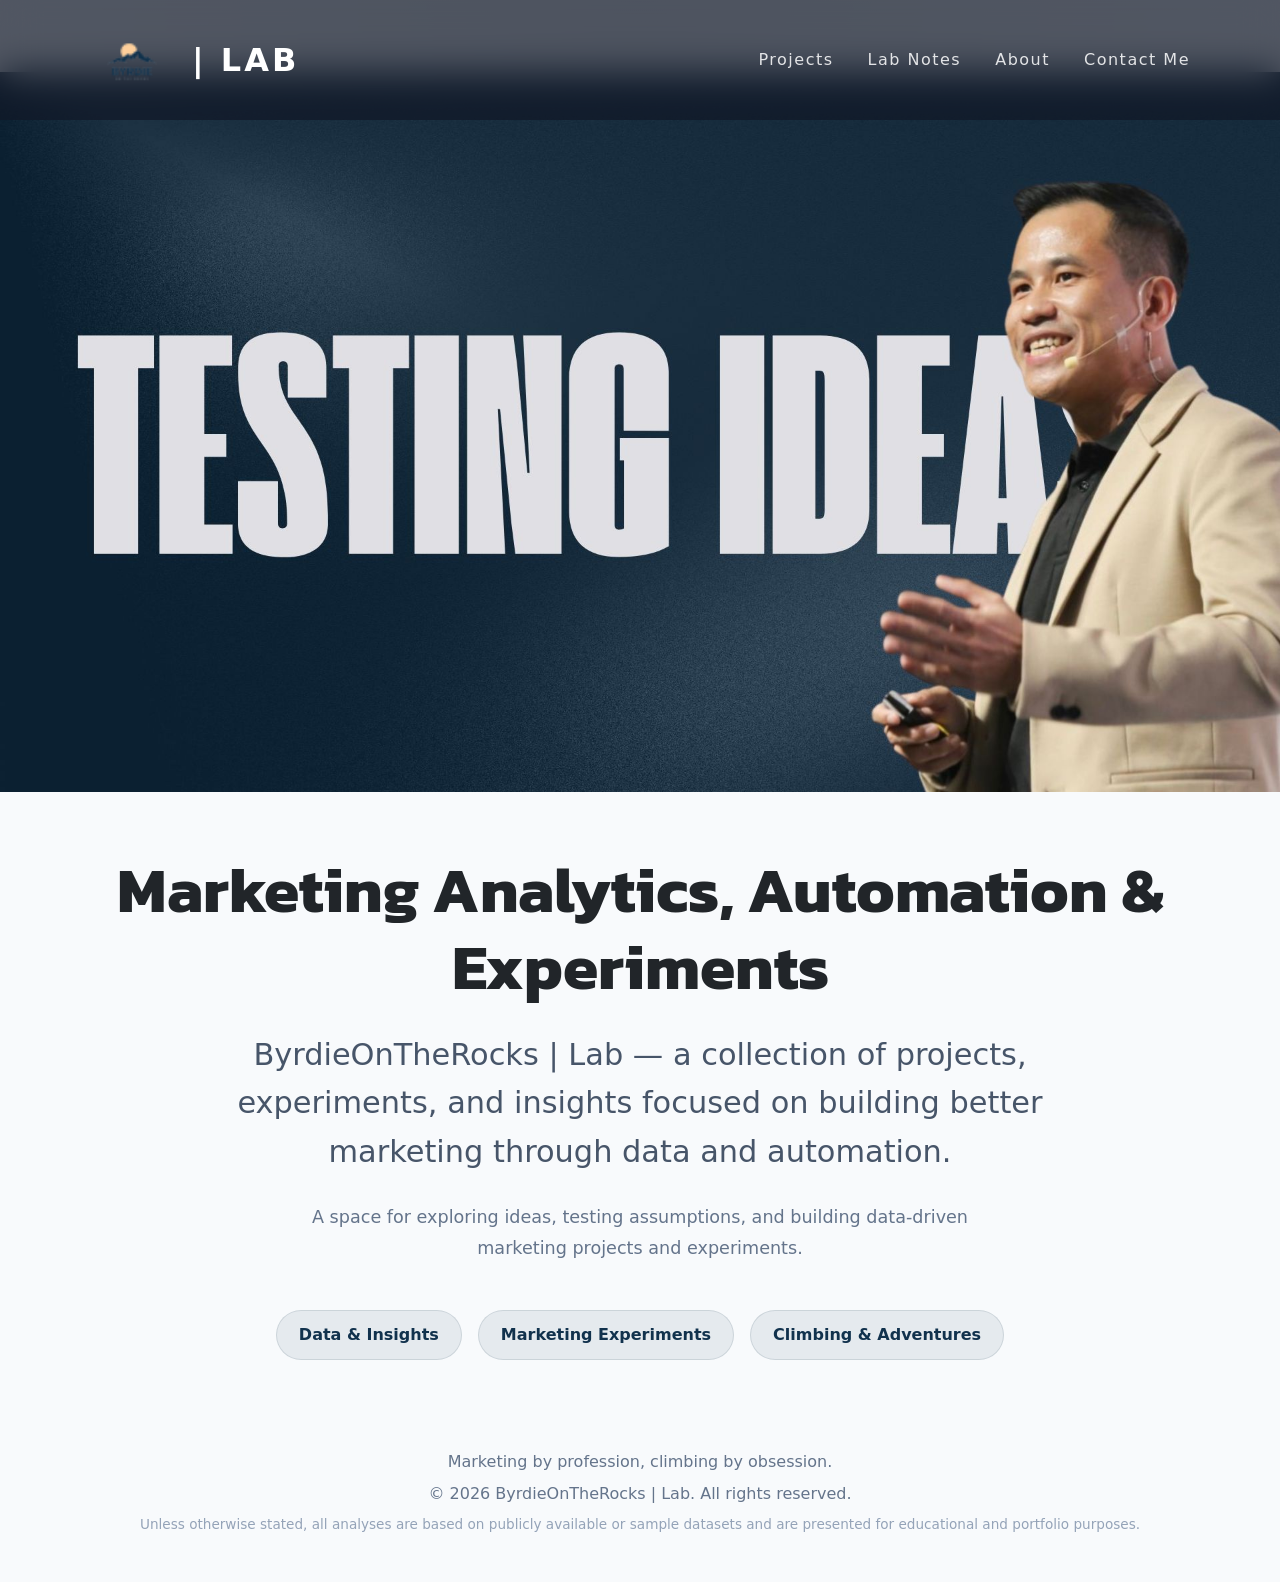
==== index.html @ e03d6bf9 "Standardize extensionless URLs and update site metadata" ====
<!DOCTYPE html>
<html lang="en">

<head>
    <meta charset="UTF-8">
    <meta name="viewport" content="width=device-width, initial-scale=1">

    <!-- Meta Tag -->
    <title>ByrdieOnTheRocks | Lab</title>
    <meta name="description"
        content="ByrdieOnTheRocks Lab is a personal space for exploring marketing ideas, testing assumptions, and building better marketing with data, automation, and experimentation.">
    <meta name="author" content="Ekkaphot">
    <meta name="robots" content="index,follow,max-image-preview:large,max-snippet:-1,max-video-preview:-1">
    <meta name="theme-color" content="#11324D">
    <meta name="color-scheme" content="light">
    <link rel="canonical" href="https://lab.byrdieontherocks.com/">

    <!-- Open Graph -->
    <meta property="og:type" content="website">
    <meta property="og:site_name" content="ByrdieOnTheRocks Lab">
    <meta property="og:title" content="ByrdieOnTheRocks | Lab">
    <meta property="og:description"
        content="A personal lab for exploring marketing ideas, testing assumptions, and building better marketing with data, automation, and experimentation.">
    <meta property="og:url" content="https://lab.byrdieontherocks.com/">
    <meta property="og:image" content="https://live.staticflickr.com/65535/55422906701_ce9c92b844_b.jpg">
    <meta property="og:image:width" content="1200">
    <meta property="og:image:height" content="630">
    <meta property="og:image:alt" content="ByrdieOnTheRocks Lab homepage">

    <!-- Schema -->
    <script type="application/ld+json">
    {
      "@context": "https://schema.org",
      "@type": "WebSite",
      "name": "ByrdieOnTheRocks Lab",
      "url": "https://lab.byrdieontherocks.com/",
      "description": "A personal lab for exploring marketing ideas, testing assumptions, and building better marketing with data, automation, and experimentation.",
      "author": {
        "@type": "Person",
        "name": "Ekkaphot"
      }
    }
    </script>

    <!-- Bootstrap -->
    <link href="https://cdn.jsdelivr.net/npm/bootstrap@5.3.3/dist/css/bootstrap.min.css" rel="stylesheet">

    <!-- Custom CSS -->
    <link rel="stylesheet" href="css/style.css">

    <!-- Google Fonts -->
    <link
        href="https://fonts.googleapis.com/css2?family=Kanit:wght@300;400;500;600;700&family=Oxygen:wght@300;400;700&display=swap"
        rel="stylesheet">
</head>

<body>

    <!-- NAVBAR -->
    <nav class="navbar navbar-expand-lg navbar-dark fixed-top">
        <div class="container">

            <a class="navbar-brand d-flex align-items-center" href="index">
                <img src="images/byrdieontherockslablogo.png" alt="ByrdieOnTheRocks Lab" class="navbar-logo">

                <span class="lab-text">| LAB</span>
            </a>

            <button class="navbar-toggler" type="button" data-bs-toggle="collapse" data-bs-target="#navbar"
                aria-controls="navbar" aria-expanded="false" aria-label="Open navigation">
                <span class="navbar-toggler-icon"></span>
            </button>

            <div id="navbar" class="collapse navbar-collapse">
                <ul class="navbar-nav ms-auto">

                    <li class="nav-item">
                        <a class="nav-link" href="project">
                            Projects
                        </a>
                    </li>

                    <li class="nav-item">
                        <a class="nav-link" href="lab-notes">
                            Lab Notes
                        </a>
                    </li>

                    <li class="nav-item">
                        <a class="nav-link" href="about">
                            About
                        </a>
                    </li>

                    <li class="nav-item">
                        <a class="nav-link" href="contact-me">
                            Contact Me
                        </a>
                    </li>

                </ul>
            </div>

        </div>
    </nav>


    <!-- HERO -->
    <header class="hero">

        <!-- homepage banner -->
        <img src="images/byrdieontherockslabbanner2.jpg" class="hero-banner" alt="ByrdieOnTheRocks Lab">

        <div class="container">

            <div class="hero-content text-center">

                <h1>
                    Marketing Analytics, Automation &amp; Experiments
                </h1>

                <h2>
                    ByrdieOnTheRocks | Lab — a collection of projects,
                    experiments, and insights focused on building better
                    marketing through data and automation.
                </h2>

                <p>
                    A space for exploring ideas, testing assumptions, and
                    building data-driven marketing projects and experiments.
                </p>

                <div class="hero-tags">
                    <a href="projects#data-projects" class="hero-tag">
                        Data &amp; Insights
                    </a>
                    <a href="projects#marketing-experiments" class="hero-tag">
                        Marketing Experiments
                    </a>
                    <a href="https://www.byrdieontherocks.com/?utm_source=lab.byrdieontherocks.com&utm_medium=referral&utm_campaign=home_page&utm_content=inline_link"
                        class="hero-tag">
                        Climbing &amp; Adventures
                    </a>

                </div>

            </div>

        </div>

    </header>

    <!-- FOOTER -->
    <footer class="footer">

        <p>
            Marketing by profession, climbing by obsession.
        </p>

        <p>
            © 2026 ByrdieOnTheRocks | Lab. All rights reserved.
        </p>

        <p class="footer-note">
            Unless otherwise stated, all analyses are based on publicly
            available or sample datasets and are presented for educational
            and portfolio purposes.
        </p>

    </footer>

    <!-- Bootstrap JavaScript -->
    <script src="https://cdn.jsdelivr.net/npm/bootstrap@5.3.3/dist/js/bootstrap.bundle.min.js"></script>

</body>

</html>
---- css/style.css ----
/* ==========================
   Global
========================== */
body::before{
    content:"";
    position:fixed;
    inset:0;
    pointer-events:none;

    opacity:.03;

    background-image:
        url("images/noise.png");
}

body{
    background:
        radial-gradient(
            circle at top,
            rgba(17,50,77,.06),
            transparent 45%
        ),
        #f8fafc;
}

/* ==========================
   Navbar
========================== */
.navbar{
    background:rgba(17,24,39,.72);
    backdrop-filter:blur(18px);
    padding-top:5px;
    padding-bottom:5px;
}

.navbar{
    transition:all .3s ease;
}
.navbar-brand{
    display:flex;
    align-items:center;
    gap:10px;
}

.lab-text{
    color:#fff;
    font-weight:600;
    font-size:2rem;
    letter-spacing:3px;
}

.lab-text{
    align-self:center;
}

.nav-link{
    color:#fff !important;
    opacity:.85;
    margin-left:18px;
	letter-spacing: 1.5px;
}

.nav-link:hover{
    opacity:1;
}

.navbar-logo{
    height:100px;
    width:auto;
}

/* ==========================
   Hero
========================== */

.hero{
    overflow:hidden;
    padding-bottom: 30px;
}

/* Full-width banner */

.hero-banner{
    width:100%;
    height:auto;
    display:block;
    margin-top:72px;      
    margin-bottom:60px;
}

/* Hero text */

.hero-content{
    text-align:center;
}

.hero h1{

    font-family:"Kanit",sans-serif;

    font-size:clamp(2.4rem,5vw,4rem);

    font-weight:700;

    margin-bottom:25px;

}

.hero h2{

    font-size:clamp(1.2rem,2.6vw,1.9rem);

    font-weight:300;

    color:#475569;

    max-width:850px;

    margin:0 auto 25px;

    line-height:1.6;

}

.hero p{

    max-width:700px;

    margin:0 auto;

    color: #64748b;

    font-size:1.1rem;

    line-height:1.8;

}

/* ==========================
   Buttons
========================== */

.btn-lab{

    display:inline-block;

    margin-top:45px;

    padding:14px 36px;

    background:#fff;

    color:#111827;

    text-decoration:none;

    border-radius:50px;

    font-weight:700;

    transition:.25s;

}

.btn-lab:hover{

    background:#e5e7eb;

    color:#111827;

}

/* ==========================
   Mobile
========================== */

@media (max-width:768px){

.hero h1{
    font-size:2.3rem;
    line-height:1.15;
}

.hero h2{
    font-size:1.25rem;
}

.hero p{
    font-size:1rem;
    padding:0 20px;

}

.btn-lab{
    padding:12px 30px;
}
}

/* ==========================
H1 Section
========================== */


.hero-tags{
    display:flex;
    justify-content:center;
    gap:16px;
    flex-wrap:wrap;
    margin-top:45px;
}

.hero-tag{
    display:inline-flex;
    align-items:center;
    gap:8px;
    padding:12px 22px;
    background:rgba(17,50,77,.08);
    border:1px solid rgba(17,50,77,.12);
    border-radius:50px;
    color:#11324d;
    text-decoration:none;
    font-weight:600;
    transition:all .25s ease;
}

.hero-tag:hover{
    background:#11324d;
    color:#fff;
    transform:translateY(-2px);
}

.about-cta{
    display:flex;
    justify-content:center;
    margin-top:45px;
}

.footer{
    padding:60px 20px 40px;
    text-align:center;
    color:#64748b;
}

.footer p{
    margin-bottom:8px;
}

.footer-note{
    font-size:.85rem;
    color:#94a3b8;
}

/* ==========================
Projects Section
========================== */



.projects-header{
    padding:150px 0 80px;
    text-align:center;
}

.projects-header h1{
    font-family:"Kanit",sans-serif;
    font-size:3rem;
    margin-bottom:20px;
}

.projects-header p{
    max-width:700px;
    margin:auto;
    color:#9ca3af;
    line-height:1.8;
}

.projects-section{
    padding-bottom:100px;
}

.project-card{
    background:#ffffff;
    border-radius:24px;
    padding:30px;
    height:100%;
    box-shadow:
        0 10px 30px rgba(0,0,0,.08);

    transition:.3s;
}

.project-card:hover{
    transform:translateY(-8px);
}

.project-image{
    width:100%;
    border-radius:16px;
    margin-bottom:25px;
}

.project-tag{
    display:inline-block;
    font-size:.85rem;
    color:#64748b;
    margin-bottom:15px;
}

.project-card h3{
    font-family:"Kanit",sans-serif;
    margin-bottom:15px;
}

.project-card p{
    color:#6b7280;
    line-height:1.7;
}

.project-links{
    margin-top:30px;
}

.project-links a{
    margin-right:20px;
    text-decoration:none;
    font-weight:600;
    color:#11324D;
}

.coming-soon{
    font-size:2rem;
    margin-bottom:20px;
}

/* ==========================
Marketing Campaign Section
========================== */
.project-banner{
    position: relative;
    padding:180px 0 100px;
    overflow:hidden;
    color:white;

    background:
        linear-gradient(
            135deg,
            #11324D 0%,
            #111827 100%
        );
}

.project-banner-image{
    position:absolute;
    inset:0;
    width:100%;
    height:100%;
    object-fit:cover;
    opacity:.60;   /* adjust 0.15–0.30 */
}

.project-banner-overlay{
    background:
        linear-gradient(
            135deg,
            rgba(17,50,77,.35),
            rgba(17,24,39,.45)
        );
}

.project-banner-content{
    position:relative;
    z-index:1;
}

.project-banner h1{
    font-size:clamp(2.5rem, 5vw, 4rem);
    margin-bottom:20px;
}

.project-banner p{
    max-width:700px;
    color:#d1d5db;
}

/* ==========================
   About Page
========================== */

.about-page{
    padding-top:140px;
}

.about-section{
    padding:80px 0;
}

.about-photo{
    width:100%;
    border-radius:none;
}

.about-section h1{
    font-family:"Kanit",sans-serif;
    font-size:clamp(2.5rem,5vw,4rem);
    margin-bottom:25px;
}

.about-section p{
    color:#64748b;
    line-height:1.8;
}

.about-details{
    padding:80px 0;
    background:rgba(17,50,77,.04);
}

.about-details h2{
    font-family:"Kanit",sans-serif;
    margin-bottom:40px;
}

.about-item{
    height:100%;
    padding:30px;
    background:#fff;
    border-radius:24px;
    box-shadow:0 10px 30px rgba(0,0,0,.06);
}

.about-item h3{
    font-family:"Kanit",sans-serif;
}

.about-item p{
    color:#64748b;
    line-height:1.7;

}
/* ==========================
   Global Back to Projects Element
========================== */

.back-link {
    display: inline-block;
    margin: 2rem 0;
    color: #11324D;
    text-decoration: none;
    font-weight: 600;
}

.back-link:hover {
    text-decoration: underline;
}

/* ==========================
   Global Project Line Height
========================== */

.case-study-content p,
.case-study-content li {
    line-height: 1.6;
}
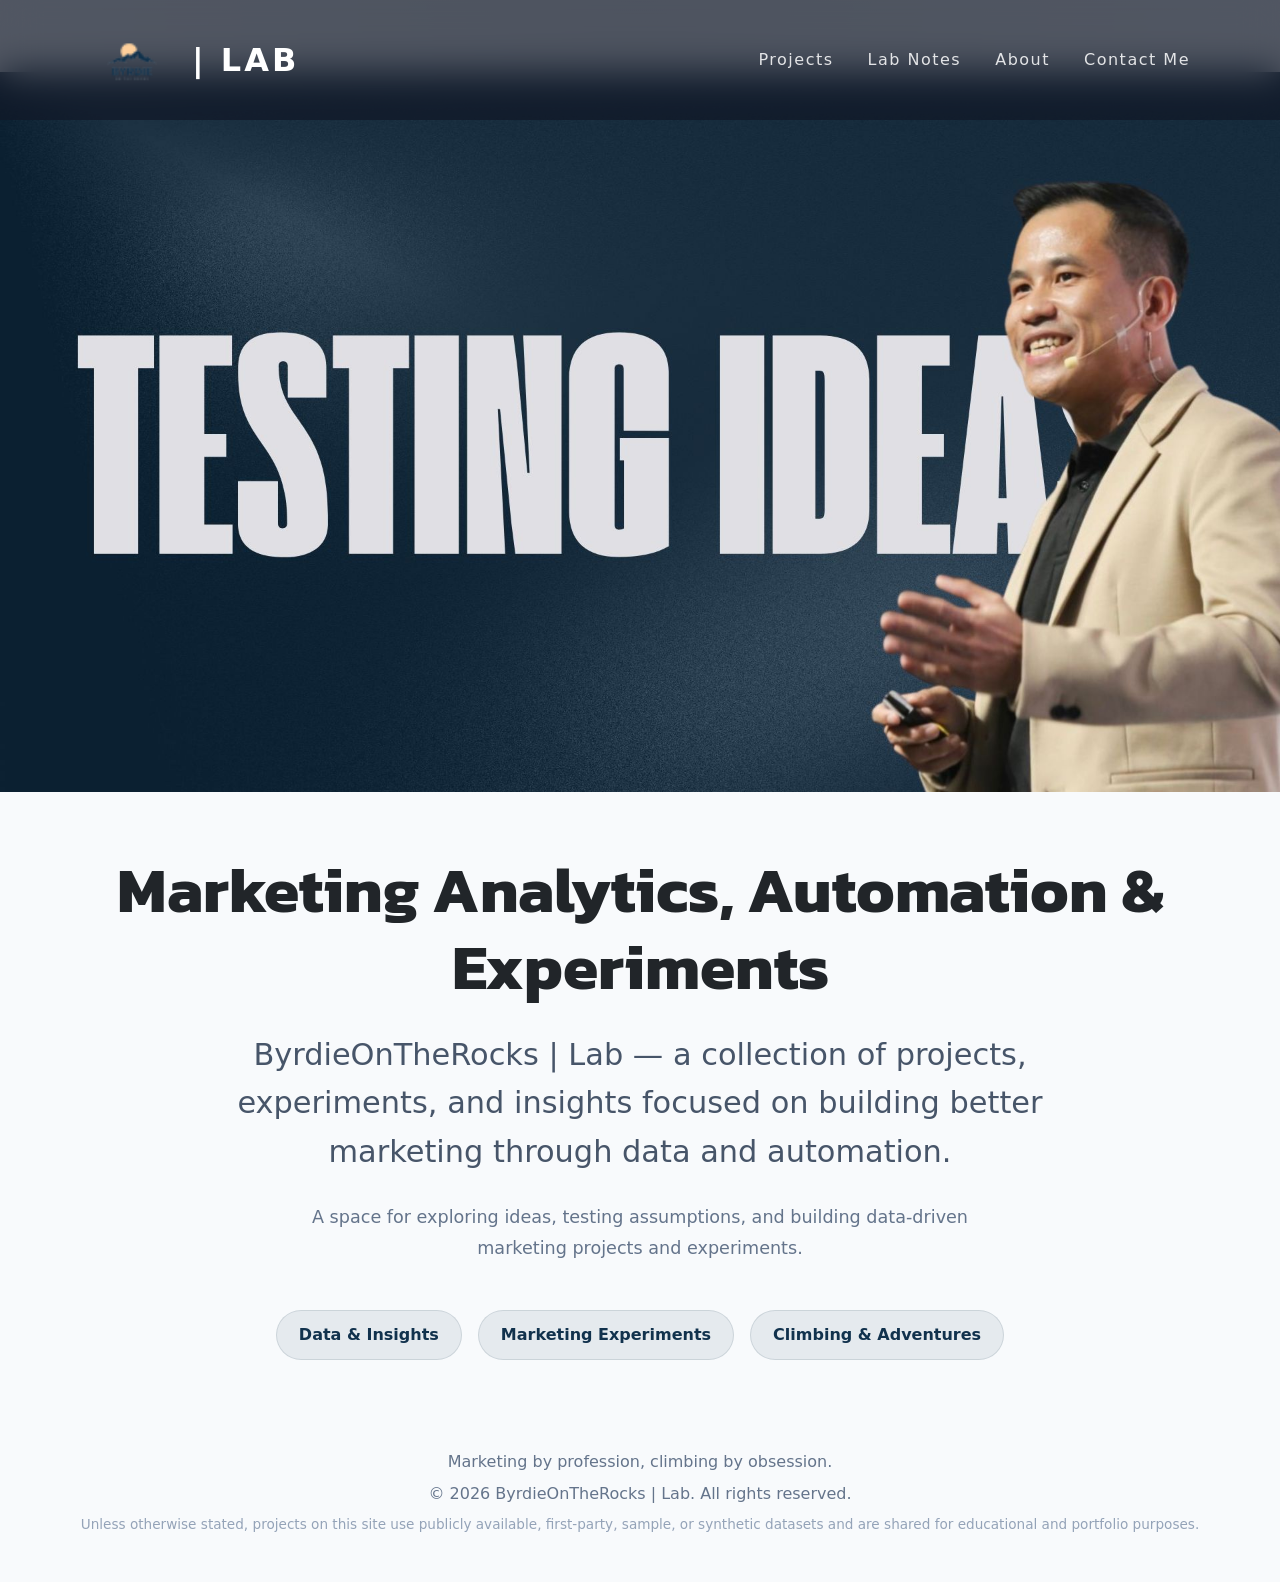
==== commit 56b916b3: "Fixed mobile media and updated disclaimer" ====
--- a/index.html
+++ b/index.html
@@ -75,7 +75,7 @@
                 <ul class="navbar-nav ms-auto">
 
                     <li class="nav-item">
-                        <a class="nav-link" href="project">
+                        <a class="nav-link" href="projects">
                             Projects
                         </a>
                     </li>
@@ -162,9 +162,8 @@
         </p>
 
         <p class="footer-note">
-            Unless otherwise stated, all analyses are based on publicly
-            available or sample datasets and are presented for educational
-            and portfolio purposes.
+            Unless otherwise stated, projects on this site use publicly available, 
+            first-party, sample, or synthetic datasets and are shared for educational and portfolio purposes.
         </p>
 
     </footer>
--- a/css/style.css
+++ b/css/style.css
@@ -169,32 +169,55 @@
     color:#111827;
 
 }
-
 /* ==========================
    Mobile
 ========================== */
-
 @media (max-width:768px){
 
-.hero h1{
-    font-size:2.3rem;
-    line-height:1.15;
-}
-
-.hero h2{
-    font-size:1.25rem;
-}
-
-.hero p{
-    font-size:1rem;
-    padding:0 20px;
-
-}
-
-.btn-lab{
-    padding:12px 30px;
-}
-}
+    /* Navbar */
+    .navbar-logo{
+        height:72px;
+    }
+
+    .lab-text{
+        font-size:1.6rem;
+        letter-spacing: 2px;
+    }
+
+    /* Hero Banner */
+    .hero-banner{
+        margin-top:90px;
+        gap: 8px;
+    }
+
+    /* Hero Text */
+    .hero h1{
+        font-size:2.3rem;
+        line-height:1.15;
+    }
+
+    .hero h2{
+        font-size:1.25rem;
+    } 
+
+    .hero p{
+        font-size:1rem;
+        padding:0 20px;
+    }
+
+    /* Buttons */
+    .btn-lab{
+        padding:12px 30px;
+    }
+
+    .hero-tag{
+        padding:10px 18px;
+        font-size:.85rem;
+        gap:6px;
+        border-radius: 40;
+    }
+}
+
 
 /* ==========================
 H1 Section
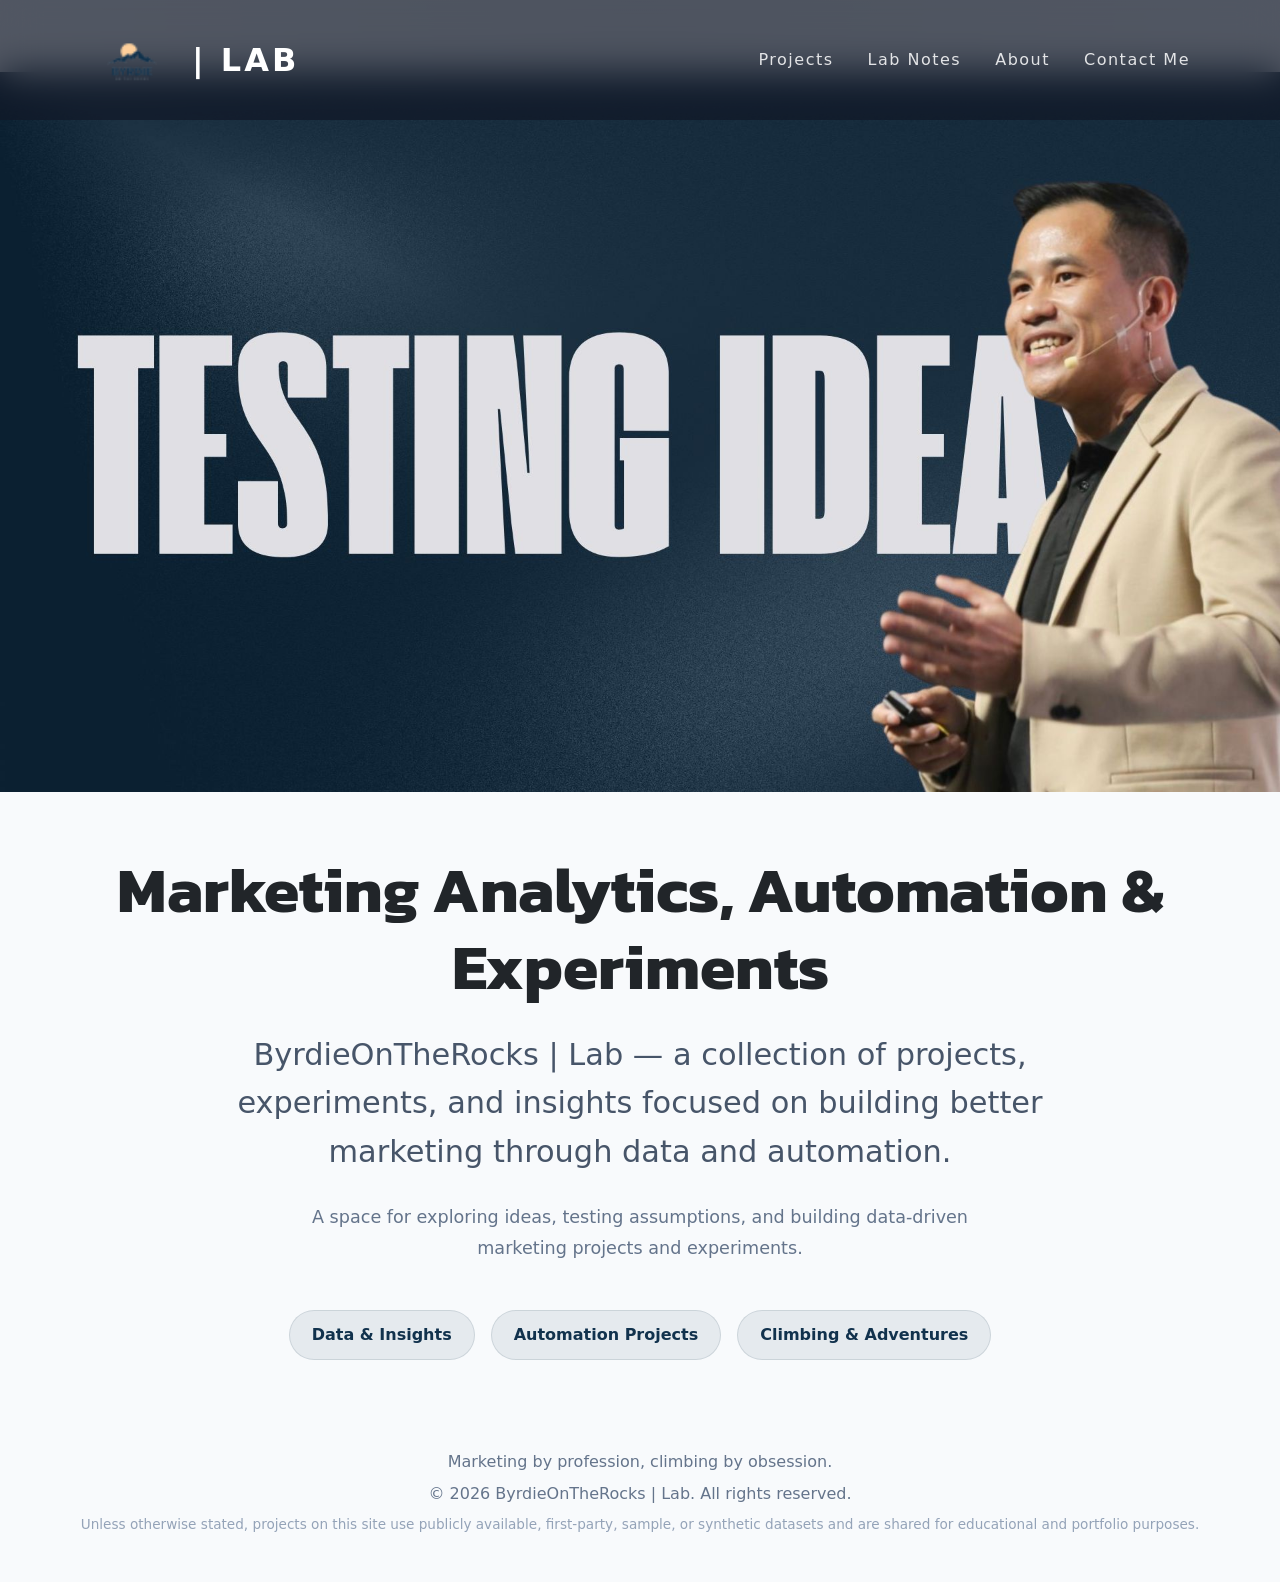
==== commit 03a49229: "Added a seo-broken-link-chceker page" ====
--- a/index.html
+++ b/index.html
@@ -52,6 +52,38 @@
     <link
         href="https://fonts.googleapis.com/css2?family=Kanit:wght@300;400;500;600;700&family=Oxygen:wght@300;400;700&display=swap"
         rel="stylesheet">
+
+    <!-- Cookiebot -->
+    <script id="Cookiebot" src="https://consent.cookiebot.com/uc.js" data-cbid="79c76370-762c-47c8-bdd4-b3051e5a86fb"
+        data-blockingmode="auto" type="text/javascript"></script>
+
+    <!-- Google tag (gtag.js) -->
+    <script>
+        const isLocal =
+            location.hostname === 'localhost' ||
+            location.hostname === '127.0.0.1';
+
+        if (!isLocal) {
+            const script = document.createElement('script');
+            script.async = true;
+            script.src = 'https://www.googletagmanager.com/gtag/js?id=G-X47QE9KNNJ';
+            document.head.appendChild(script);
+
+            script.onload = function () {
+                window.dataLayer = window.dataLayer || [];
+
+                function gtag() {
+                    dataLayer.push(arguments);
+                }
+
+                window.gtag = gtag;
+
+                gtag('js', new Date());
+                gtag('config', 'G-X47QE9KNNJ');
+            };
+        }
+    </script>
+
 </head>
 
 <body>
@@ -134,8 +166,8 @@
                     <a href="projects#data-projects" class="hero-tag">
                         Data &amp; Insights
                     </a>
-                    <a href="projects#marketing-experiments" class="hero-tag">
-                        Marketing Experiments
+                    <a href="projects#automation-projects" class="hero-tag">
+                        Automation Projects
                     </a>
                     <a href="https://www.byrdieontherocks.com/?utm_source=lab.byrdieontherocks.com&utm_medium=referral&utm_campaign=home_page&utm_content=inline_link"
                         class="hero-tag">
@@ -162,7 +194,7 @@
         </p>
 
         <p class="footer-note">
-            Unless otherwise stated, projects on this site use publicly available, 
+            Unless otherwise stated, projects on this site use publicly available,
             first-party, sample, or synthetic datasets and are shared for educational and portfolio purposes.
         </p>
 
